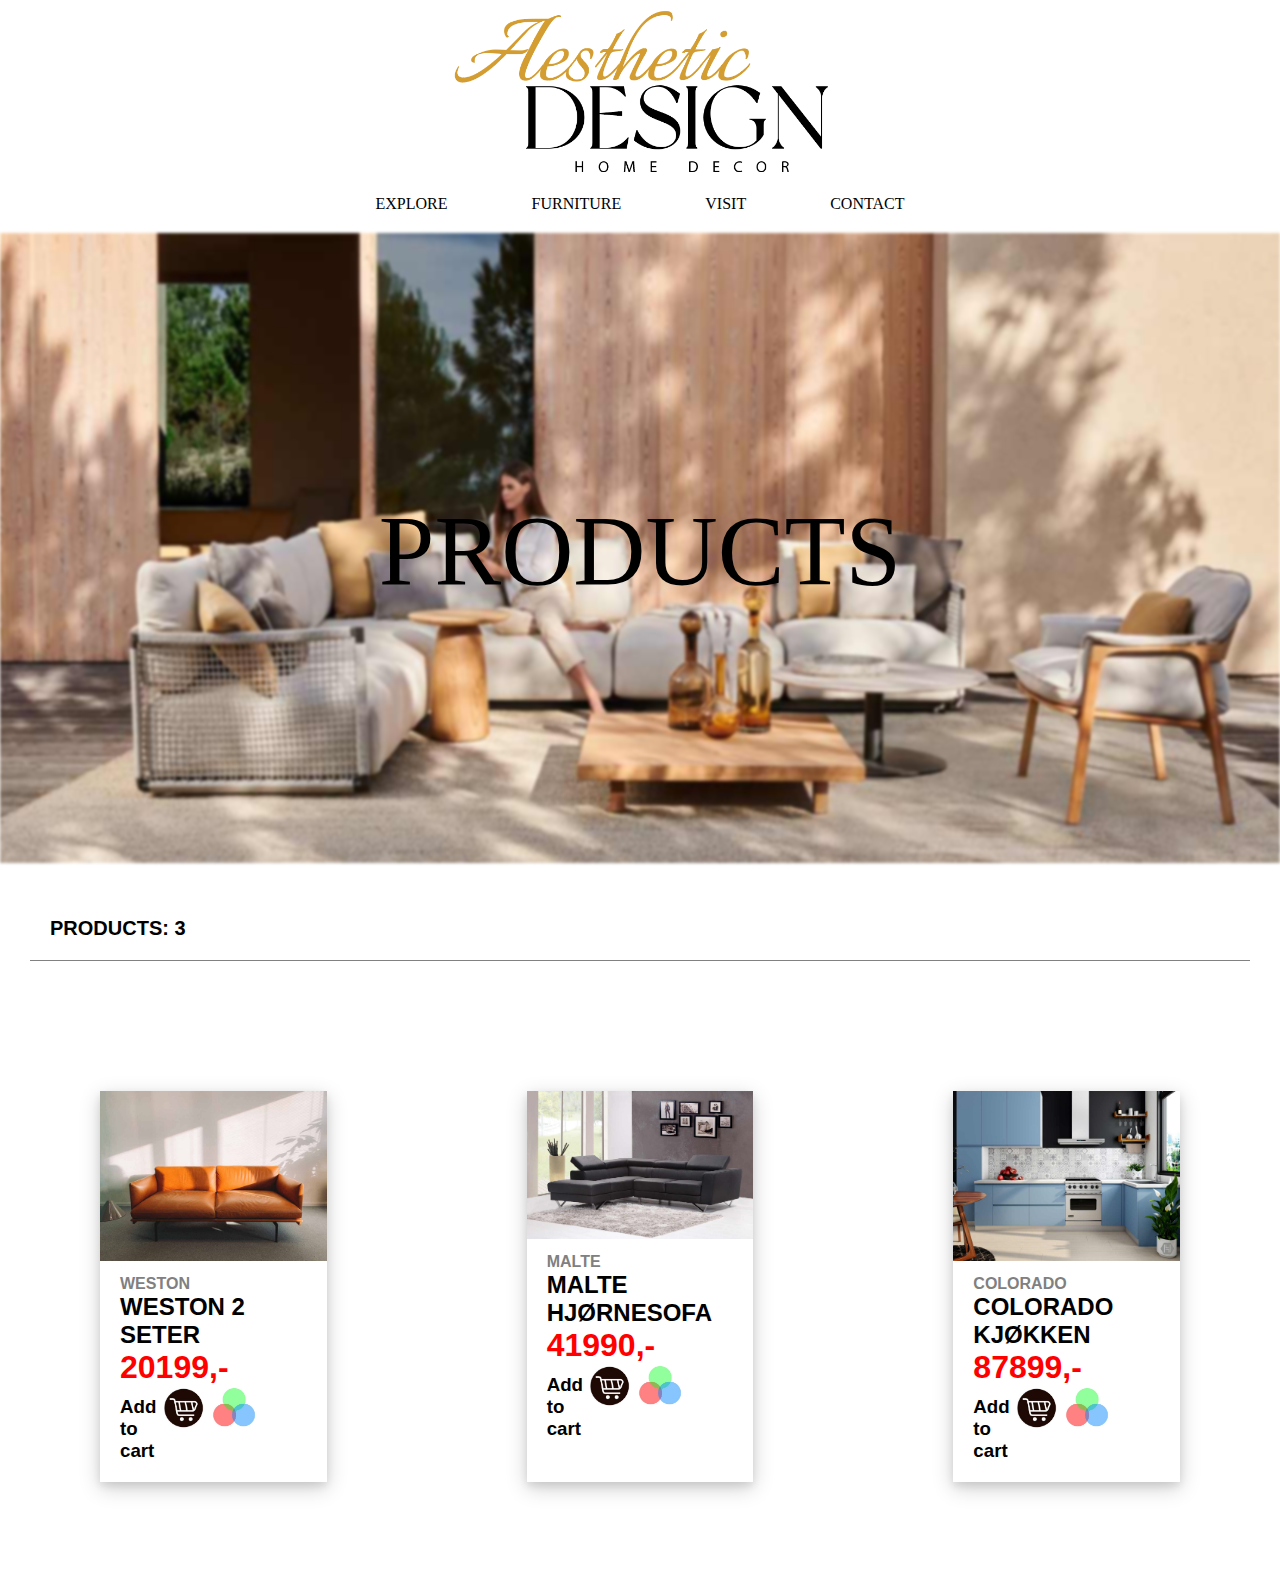
==== html/Product.html @ 2da7122d "bilder optimized og lagt til logo" ====
<!DOCTYPE html>
<html lang="en">
<head>
    <meta charset="UTF-8">
    <meta http-equiv="X-UA-Compatible" content="IE=edge">
    <meta name="viewport" content="width=device-width, initial-scale=1.0">
    <link rel="stylesheet" href="/css/Product.css">
    <title>Products</title>
</head>
<body>
    <header>
        <div class="logo">
            <img src="/bilder/Skjermbilde.PNG" alt="logo">
        </div>
        <nav>
            <div class="nav-wrapper">
                <a>EXPLORE</a>
                <a href="./html/Product.html">FURNITURE</a>
                <a>VISIT</a>
                <a>CONTACT</a>
            </div>
        </nav>
    </header>
    <div class="maincontainer">
        <img class="mainpic" src="/bilder/optimain.jpg" alt="">
   <div class="center">PRODUCTS</div>
    </div>
    <div class="info-product">
        <div class="info-text">PRODUCTS: 3</div>
    </div>
    <div class="all-products">
   <div class="product-container">
            <img src="/bilder/optiprod1.jpg" alt="" style="width: 100%;">
        <div class="product-text">
            <p>WESTON</p>
            <h2>WESTON 2 SETER</h2>
            <h1 class="price">20199,-</h1>
            <div class="cart-container">
                 <h3>Add to cart</h3>
                <img src="/bilder/carticon.JPG" alt="">
                <img src="/bilder/fargericon.JPG" alt="">
            </div>
        </div>
   </div>
<div class="product-container">
    <img src="/bilder/optiprod2.jpg" alt="" style="width: 100%;">
    <div class="product-text">
        <p>MALTE</p>
        <h2>MALTE HJØRNESOFA</h2>
        <h1 class="price">41990,-</h1>
        <div class="cart-container">
            <h3>Add to cart</h3>
            <img src="/bilder/carticon.JPG" alt="">
            <img src="/bilder/fargericon.JPG" alt="">
        </div>
    </div>
</div>
<div class="product-container">
    <img src="/bilder/optiprod3.jpg" alt="" style="width: 100%;">
    <div class="product-text">
        <p>COLORADO</p>
        <h2>COLORADO KJØKKEN</h2>
        <h1 class="price">87899,-</h1>
        <div class="cart-container">
            <h3>Add to cart</h3>
            <img src="/bilder/carticon.JPG" alt="">
            <img src="/bilder/fargericon.JPG" alt="">
        </div>
    </div>
</div>
</div>
</body>
</html>
---- css/Product.css ----
* {
  margin: 0;
}
header {
  background: rgb(255, 255, 255);
  padding-bottom: 20px;
}
.logo img {
  display: block;
  margin-left: auto;
  margin-right: auto;
  width: 30%;
}

.nav-wrapper {
  text-align: center;
}
.nav-wrapper a {
  color: #000000;
  text-decoration: none;
  padding: 40px;
}
.mainpic {
  filter: blur(1.5px);
  width: 100vw;
  height: 70vh;
}
.maincontainer {
  position: relative;
}
.center {
  position: absolute;
  top: 50%;
  left: 50%;
  transform: translate(-50%, -50%);
  font-size: 100px;
  font-family: Cambria, Cochin, Georgia, Times, "Times New Roman", serif;
}

.info-product {
  border-bottom: 1px solid rgba(0, 0, 0, 0.494);
  margin: 30px;
}

.info-text {
  padding: 20px;
  font-size: 20px;
  font-weight: bold;
  font-family: "Gill Sans", "Gill Sans MT", Calibri, "Trebuchet MS", sans-serif;
}
.all-products {
  display: flex;
}
.product-container {
  width: 20%;
  background-color: white;
  box-shadow: 0 4px 8px 0 rgba(0, 0, 0, 0.09), 0 6px 20px 0 rgba(0, 0, 0, 0.19);
  margin-bottom: 25px;
  margin: 100px;
  font-family: "Gill Sans", "Gill Sans MT", Calibri, "Trebuchet MS", sans-serif;
  font-weight: bolder;
  width: 50%;
}

.cart-container {
  display: grid;
  grid-template-columns: 0.8fr 0.5fr 1fr 1fr;
}

.cart-container h3 {
  padding: 10px 0;
}
.cart-container img {
  width: 50px;
}
.product-text {
  padding: 10px 20px;
}
.product-text p {
  color: grey;
}
.price {
  color: red;
}
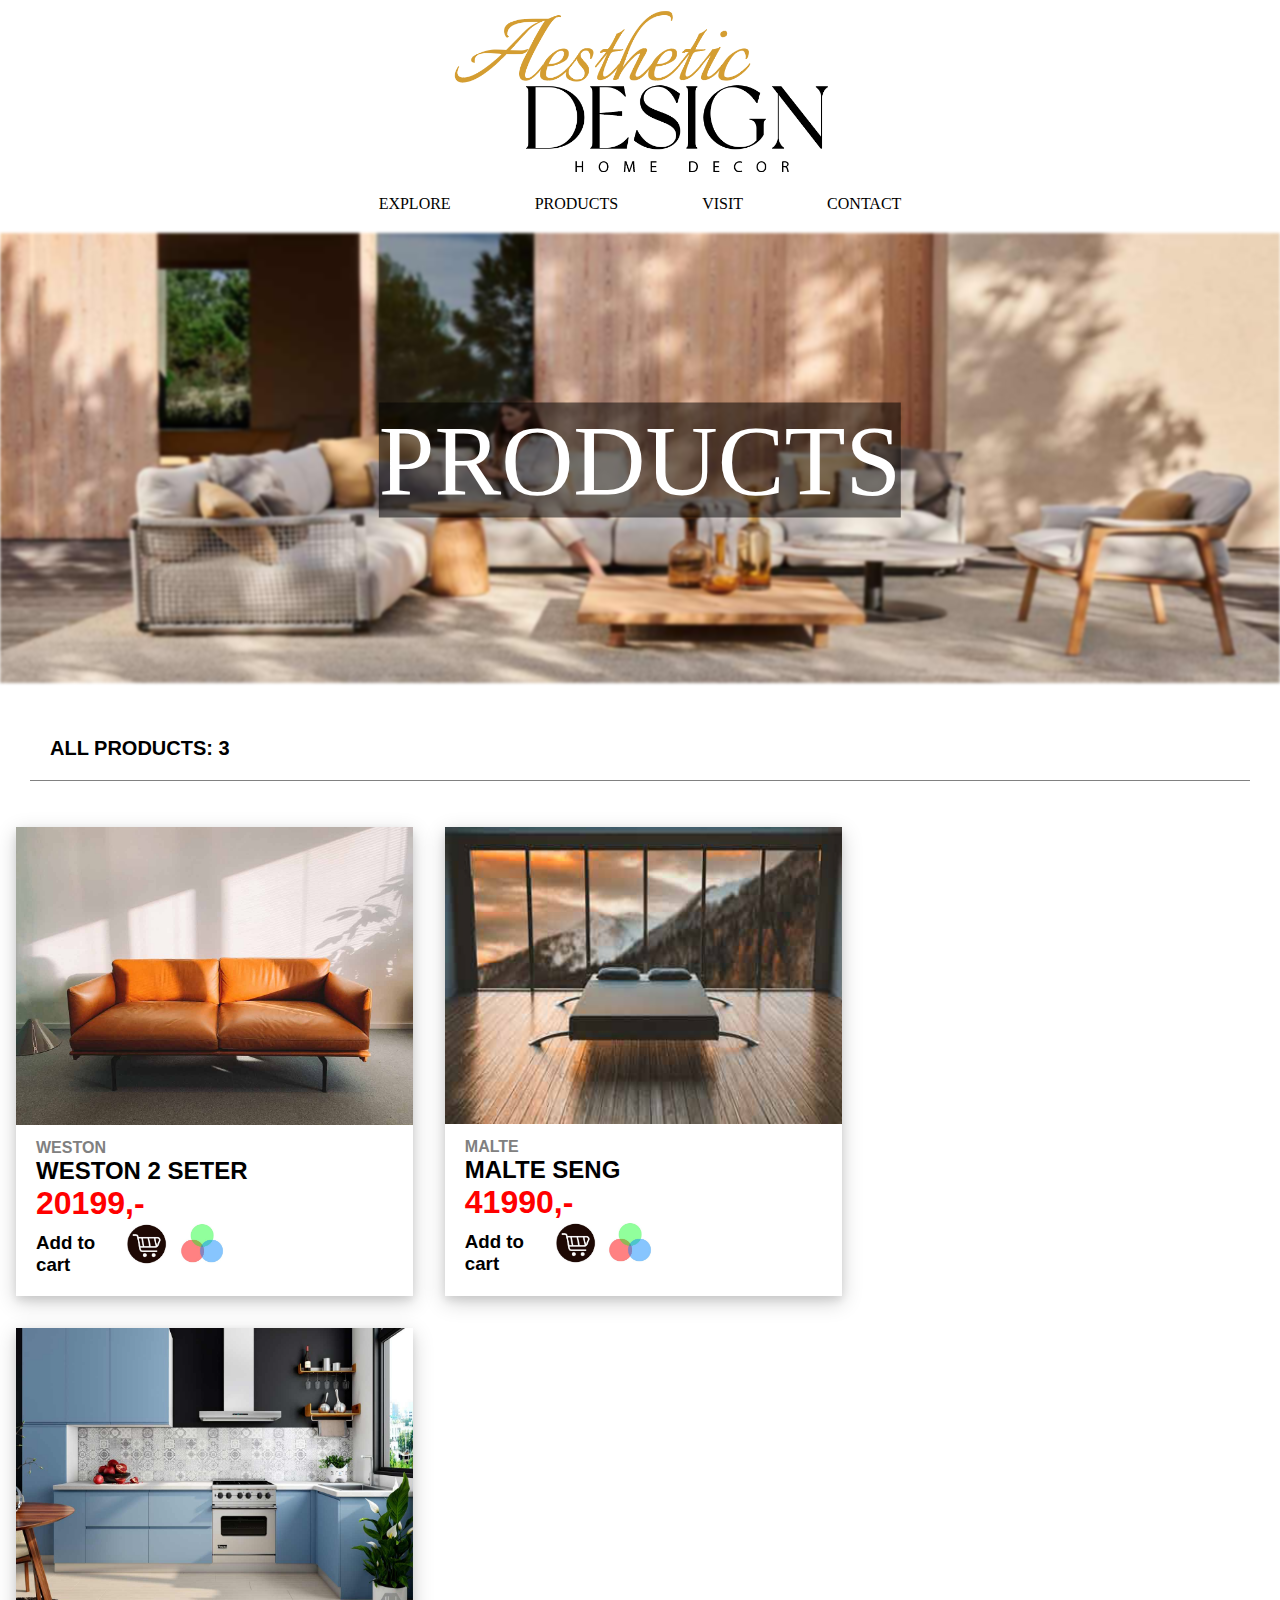
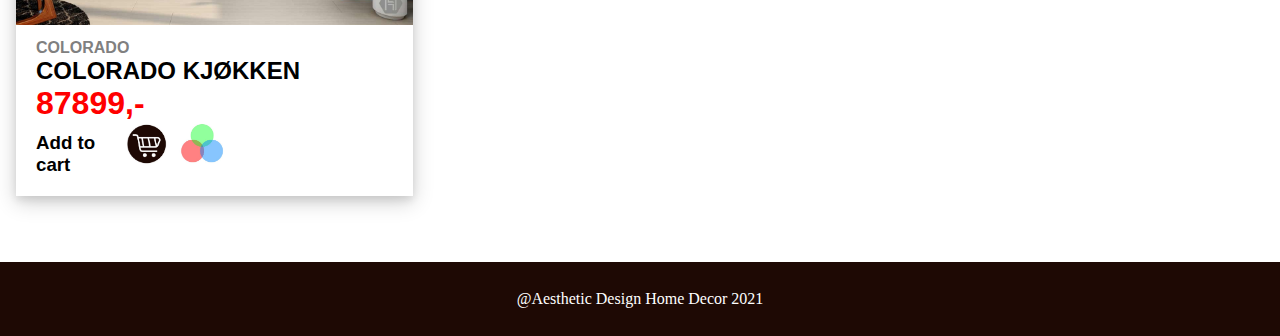
==== commit e206bc3d: "ferdig produkt" ====
--- a/html/Product.html
+++ b/html/Product.html
@@ -9,13 +9,15 @@
 </head>
 <body>
     <header>
-        <div class="logo">
-            <img src="/bilder/Skjermbilde.PNG" alt="logo">
-        </div>
+        <a href="/index.html">
+            <div class="logo">
+                <img src="/bilder/Skjermbilde.PNG" alt="logo">
+            </div>
+        </a>
         <nav>
             <div class="nav-wrapper">
                 <a>EXPLORE</a>
-                <a href="./html/Product.html">FURNITURE</a>
+                <a href="./html/Product.html">PRODUCTS</a>
                 <a>VISIT</a>
                 <a>CONTACT</a>
             </div>
@@ -26,7 +28,7 @@
    <div class="center">PRODUCTS</div>
     </div>
     <div class="info-product">
-        <div class="info-text">PRODUCTS: 3</div>
+        <div class="info-text">ALL PRODUCTS: 3</div>
     </div>
     <div class="all-products">
    <div class="product-container">
@@ -46,7 +48,7 @@
     <img src="/bilder/optiprod2.jpg" alt="" style="width: 100%;">
     <div class="product-text">
         <p>MALTE</p>
-        <h2>MALTE HJØRNESOFA</h2>
+        <h2>MALTE SENG</h2>
         <h1 class="price">41990,-</h1>
         <div class="cart-container">
             <h3>Add to cart</h3>
@@ -69,5 +71,8 @@
     </div>
 </div>
 </div>
+<footer> 
+    @Aesthetic Design Home Decor 2021
+ </footer>
 </body>
 </html>--- a/css/Product.css
+++ b/css/Product.css
@@ -22,8 +22,8 @@
 }
 .mainpic {
   filter: blur(1.5px);
-  width: 100vw;
-  height: 70vh;
+  width: 100%;
+  height: 50vh;
 }
 .maincontainer {
   position: relative;
@@ -35,6 +35,8 @@
   transform: translate(-50%, -50%);
   font-size: 100px;
   font-family: Cambria, Cochin, Georgia, Times, "Times New Roman", serif;
+  background-color: rgba(0, 0, 0, 0.521);
+  color: white;
 }
 
 .info-product {
@@ -50,16 +52,16 @@
 }
 .all-products {
   display: flex;
+  flex-wrap: wrap;
 }
 .product-container {
-  width: 20%;
   background-color: white;
   box-shadow: 0 4px 8px 0 rgba(0, 0, 0, 0.09), 0 6px 20px 0 rgba(0, 0, 0, 0.19);
   margin-bottom: 25px;
-  margin: 100px;
+  margin: 16px;
   font-family: "Gill Sans", "Gill Sans MT", Calibri, "Trebuchet MS", sans-serif;
   font-weight: bolder;
-  width: 50%;
+  width: 31%;
 }
 
 .cart-container {
@@ -82,3 +84,11 @@
 .price {
   color: red;
 }
+
+footer {
+  background-color: #1e0904;
+  color: white;
+  text-align: center;
+  margin-top: 50px;
+  padding: 28px 0;
+}
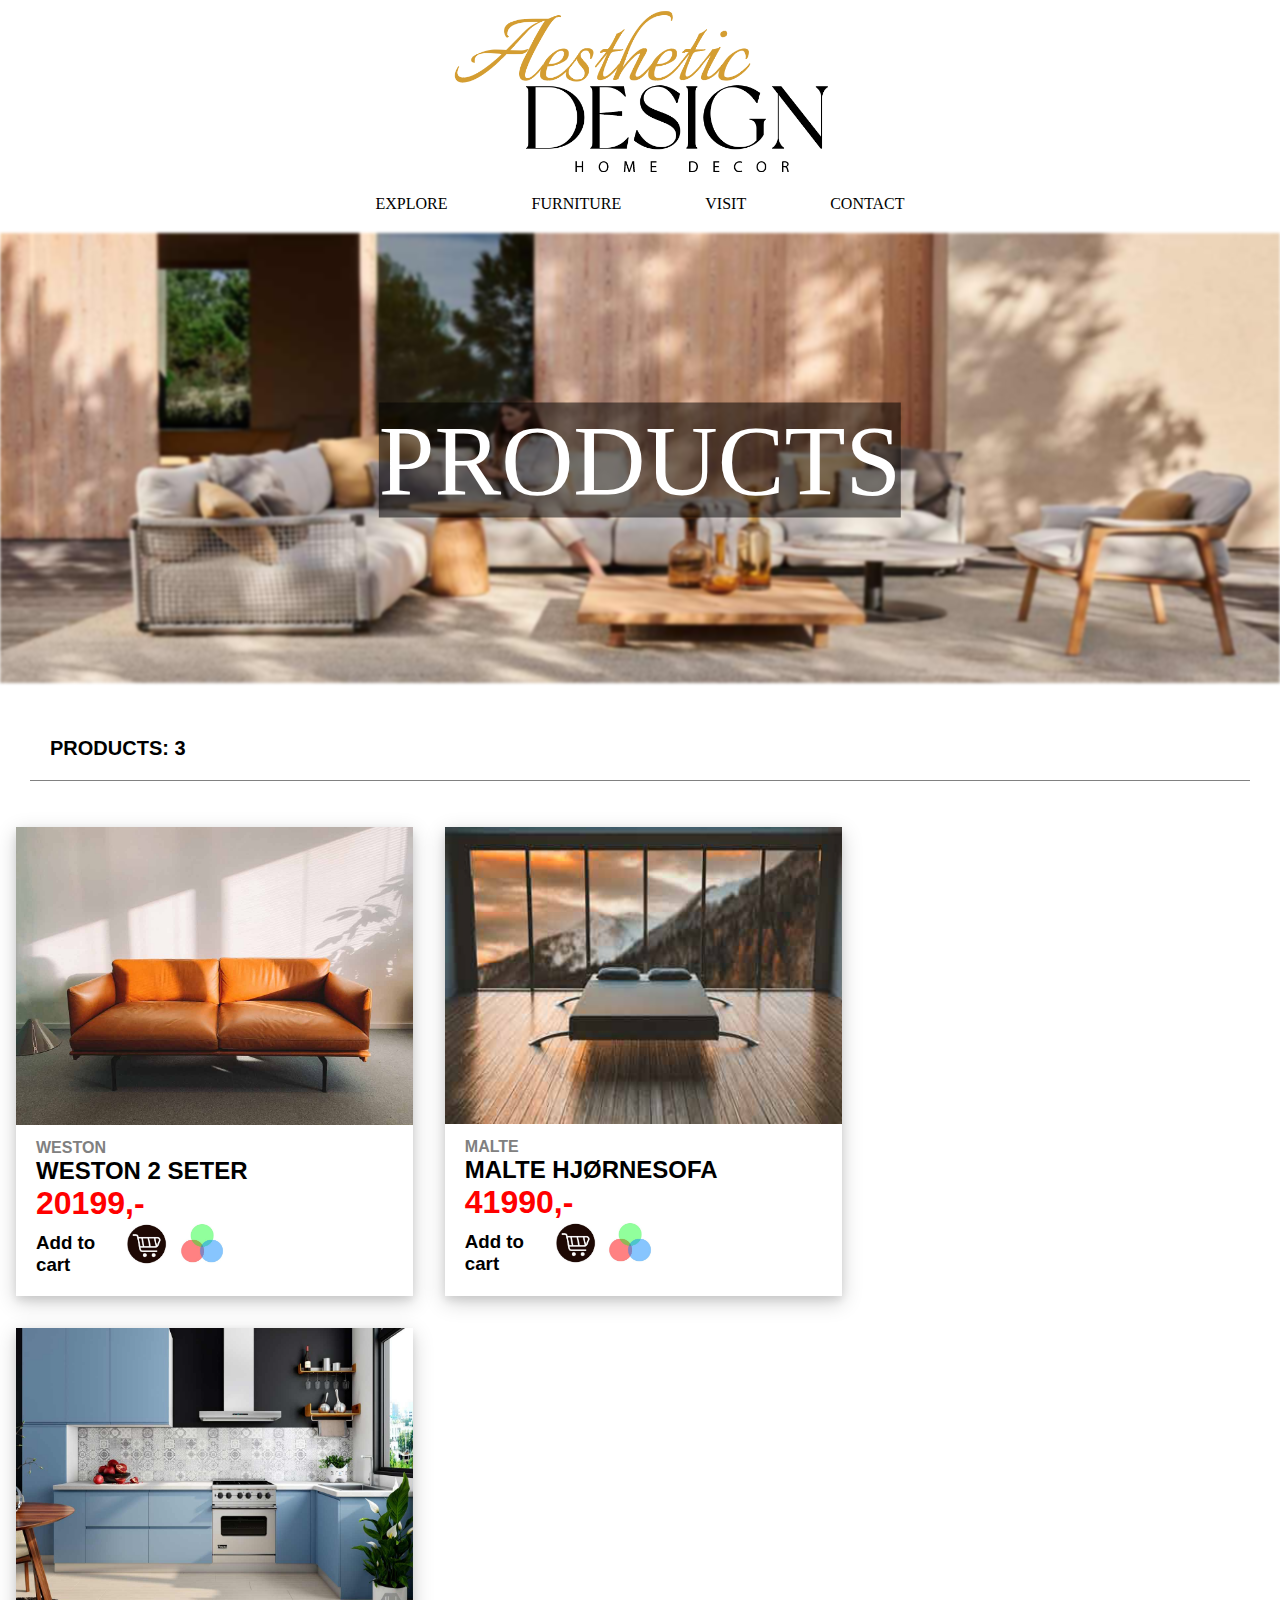
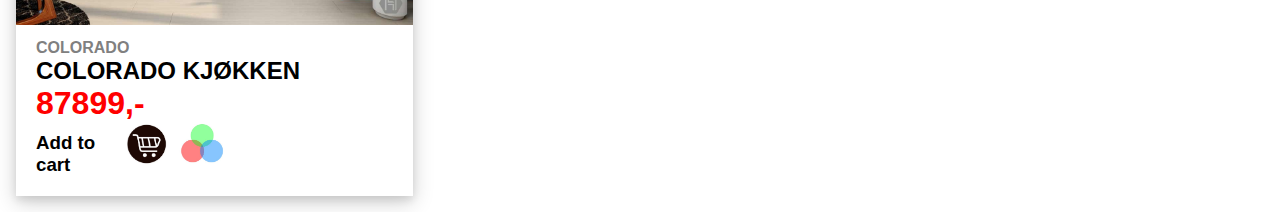
==== commit 1f923801: "finished" ====
--- a/html/Product.html
+++ b/html/Product.html
@@ -9,15 +9,13 @@
 </head>
 <body>
     <header>
-        <a href="/index.html">
-            <div class="logo">
-                <img src="/bilder/Skjermbilde.PNG" alt="logo">
-            </div>
-        </a>
+        <div class="logo">
+            <img src="/bilder/Skjermbilde.PNG" alt="logo">
+        </div>
         <nav>
             <div class="nav-wrapper">
-                <a>EXPLORE</a>
-                <a href="./html/Product.html">PRODUCTS</a>
+                <a href="/index.html">EXPLORE</a>
+                <a href="./html/Product.html">FURNITURE</a>
                 <a>VISIT</a>
                 <a>CONTACT</a>
             </div>
@@ -28,7 +26,7 @@
    <div class="center">PRODUCTS</div>
     </div>
     <div class="info-product">
-        <div class="info-text">ALL PRODUCTS: 3</div>
+        <div class="info-text">PRODUCTS: 3</div>
     </div>
     <div class="all-products">
    <div class="product-container">
@@ -48,7 +46,7 @@
     <img src="/bilder/optiprod2.jpg" alt="" style="width: 100%;">
     <div class="product-text">
         <p>MALTE</p>
-        <h2>MALTE SENG</h2>
+        <h2>MALTE HJØRNESOFA</h2>
         <h1 class="price">41990,-</h1>
         <div class="cart-container">
             <h3>Add to cart</h3>
@@ -71,8 +69,5 @@
     </div>
 </div>
 </div>
-<footer> 
-    @Aesthetic Design Home Decor 2021
- </footer>
 </body>
 </html>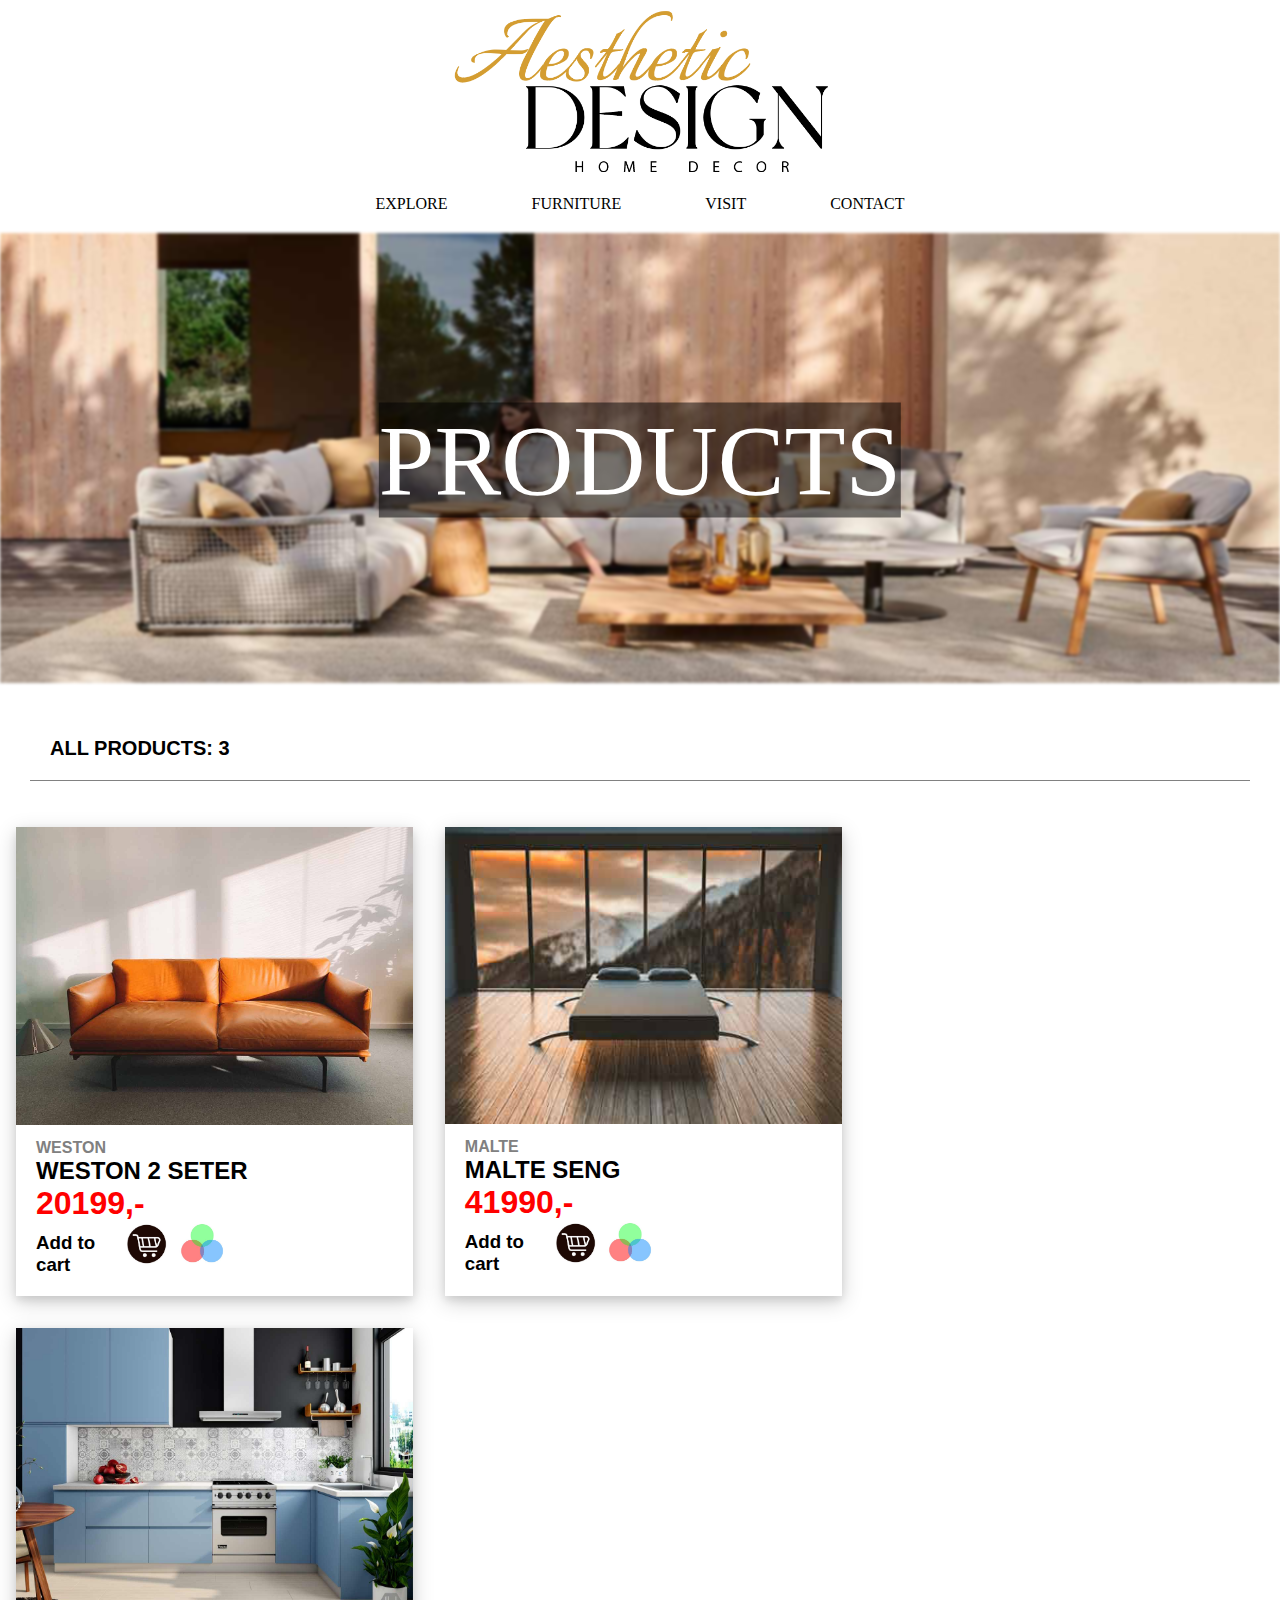
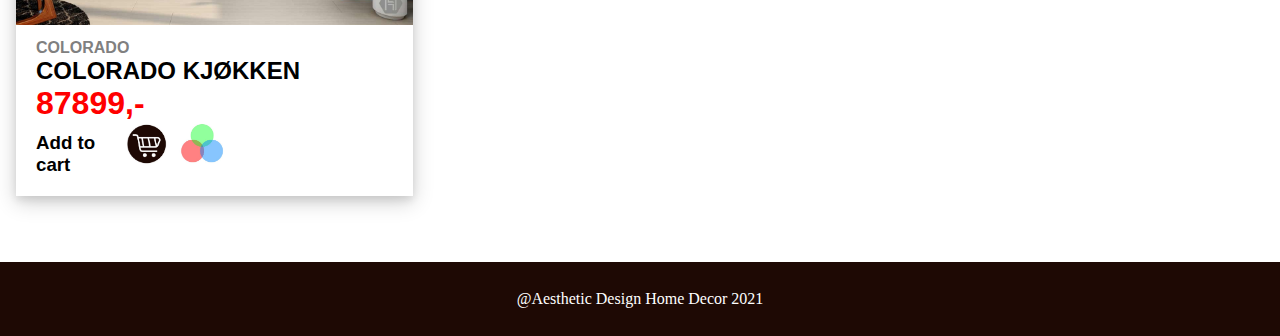
==== commit 563be8ca: "." ====
--- a/html/Product.html
+++ b/html/Product.html
@@ -9,9 +9,11 @@
 </head>
 <body>
     <header>
-        <div class="logo">
-            <img src="/bilder/Skjermbilde.PNG" alt="logo">
-        </div>
+        <a href="/index.html">
+            <div class="logo">
+                <img src="/bilder/Skjermbilde.PNG" alt="logo">
+            </div>
+        </a>
         <nav>
             <div class="nav-wrapper">
                 <a href="/index.html">EXPLORE</a>
@@ -26,7 +28,7 @@
    <div class="center">PRODUCTS</div>
     </div>
     <div class="info-product">
-        <div class="info-text">PRODUCTS: 3</div>
+        <div class="info-text">ALL PRODUCTS: 3</div>
     </div>
     <div class="all-products">
    <div class="product-container">
@@ -46,7 +48,7 @@
     <img src="/bilder/optiprod2.jpg" alt="" style="width: 100%;">
     <div class="product-text">
         <p>MALTE</p>
-        <h2>MALTE HJØRNESOFA</h2>
+        <h2>MALTE SENG</h2>
         <h1 class="price">41990,-</h1>
         <div class="cart-container">
             <h3>Add to cart</h3>
@@ -69,5 +71,8 @@
     </div>
 </div>
 </div>
+<footer> 
+    @Aesthetic Design Home Decor 2021
+ </footer>
 </body>
 </html>